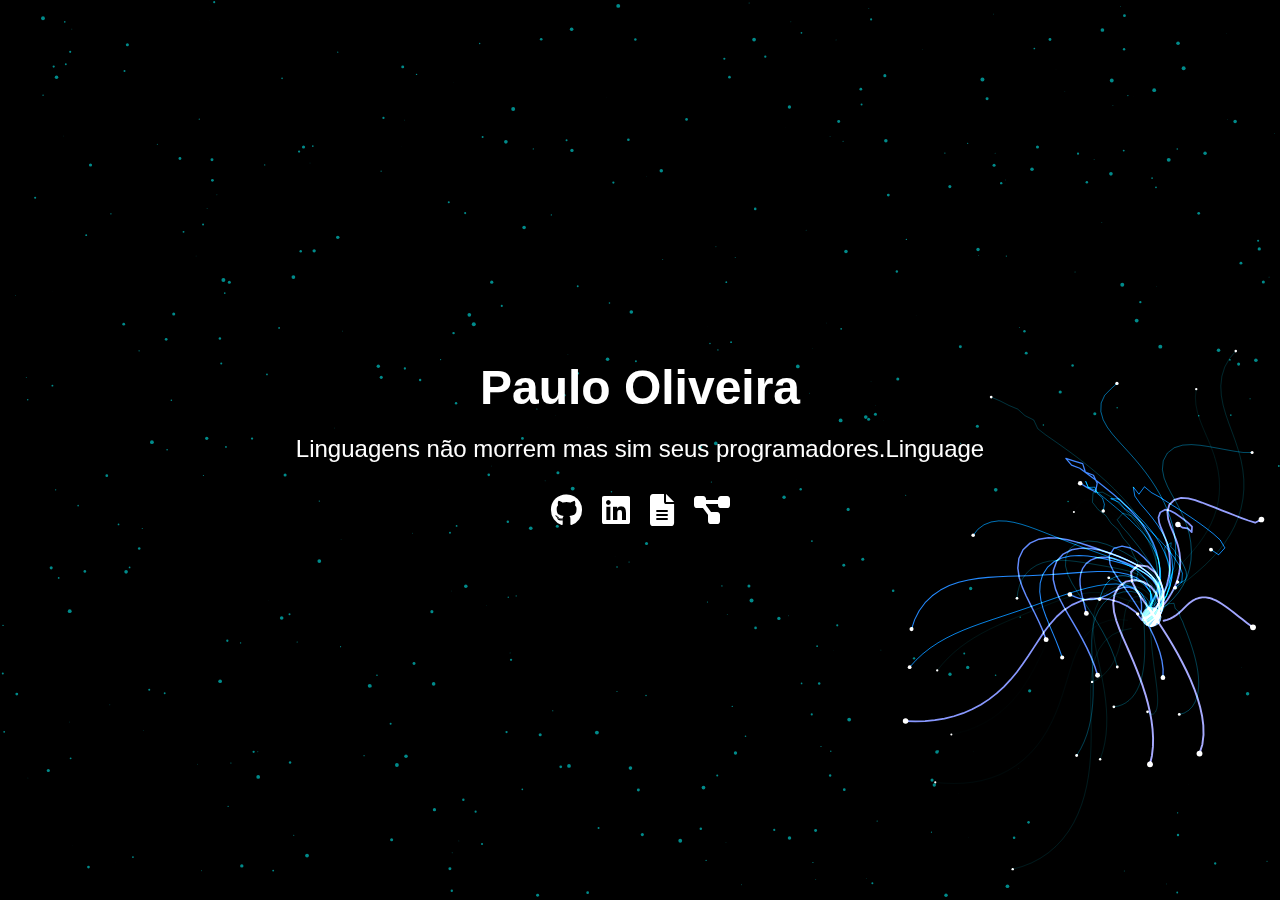
==== index.html @ b22b7f10 "new files" ====
<!DOCTYPE html>
<html lang="en" >
<head>
  <meta charset="UTF-8">
  <title>Portifolio</title>
      <link rel="stylesheet" href="https://cdnjs.cloudflare.com/ajax/libs/font-awesome/6.0.0-beta2/css/all.min.css">
  <link rel="stylesheet" href="./style.css">
</head>
<body>
  <canvas id="canvas">
  </canvas>
  <h1 id="nome">Paulo Oliveira</h1>
  <p id="frase">Linguagens não morrem mas sim seus programadores.</p>
  <div class="icon-buttons">
      <a href="https://github.com/esc4n0rx" target="_blank" class="icon-button" id="github">
          <i class="fab fa-github"></i>
      </a>
      <a href="https://www.linkedin.com/in/ppaulocunha/" target="_blank" class="icon-button" id="linkedin">
          <i class="fab fa-linkedin"></i>
      </a>
      <a href="URL_DO_SEU_CURRICULO" target="_blank" class="icon-button" id="curriculo">
          <i class="fas fa-file-alt"></i>
      </a>
      <a href="URL_DOS_SEUS_PROJETOS" target="_blank" class="icon-button" id="projetos">
          <i class="fas fa-project-diagram"></i>
      </a>
  </div>
  <script src="./script.js"></script>
</body>
</html>
---- style.css ----
body, 
  html {
    margin: 0px;
    padding: 0px;
    display: flex;
    background: black;
    flex-direction: column;
    align-items: center;
    justify-content: center;
    height: 100vh;
    font-family: 'Arial', sans-serif;
}

h1 {
    font-size: 3em;
    color: white;
    margin: 10px;
}

p {
    font-size: 1.5em;
    color: white;
    margin: 10px;
}

.icon-buttons {
    display: flex;
    gap: 20px;
    margin: 20px;
}

.icon-button {
    color: white;
    font-size: 2rem;
    transition: color 0.3s, transform 0.3s;
}

.icon-button:hover {
    color: #4CAF50;
    transform: scale(1.2);
}
canvas {
  position: absolute;
  top: 0;
  left: 0;
  z-index: 1;
}

h1, p, .icon-buttons {
  z-index: 2;
  position: relative;
}
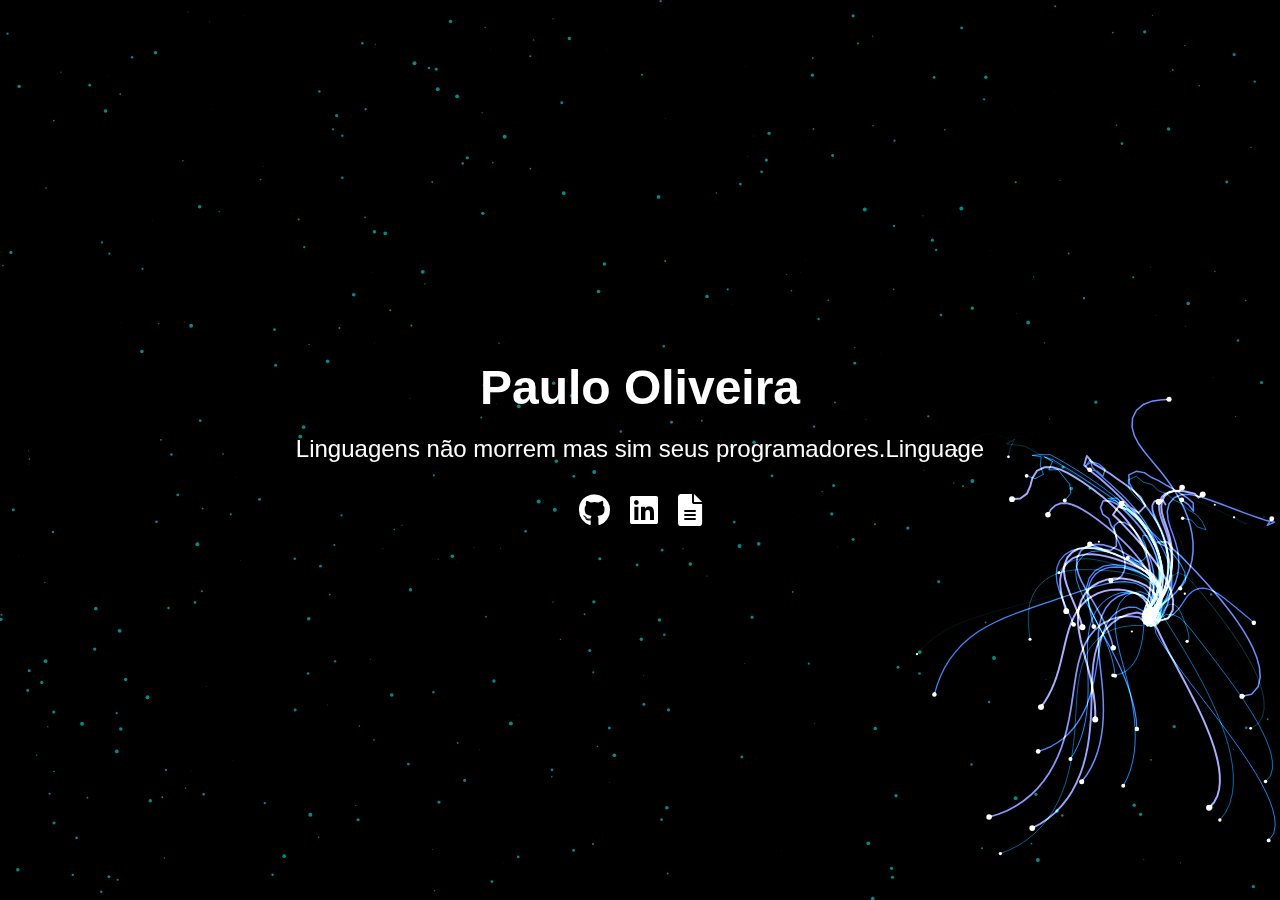
==== commit b7d77593: "att" ====
--- a/index.html
+++ b/index.html
@@ -18,11 +18,8 @@
       <a href="https://www.linkedin.com/in/ppaulocunha/" target="_blank" class="icon-button" id="linkedin">
           <i class="fab fa-linkedin"></i>
       </a>
-      <a href="URL_DO_SEU_CURRICULO" target="_blank" class="icon-button" id="curriculo">
+      <a href=./projects.html target="_blank" class="icon-button" id="curriculo">
           <i class="fas fa-file-alt"></i>
-      </a>
-      <a href="URL_DOS_SEUS_PROJETOS" target="_blank" class="icon-button" id="projetos">
-          <i class="fas fa-project-diagram"></i>
       </a>
   </div>
   <script src="./script.js"></script>
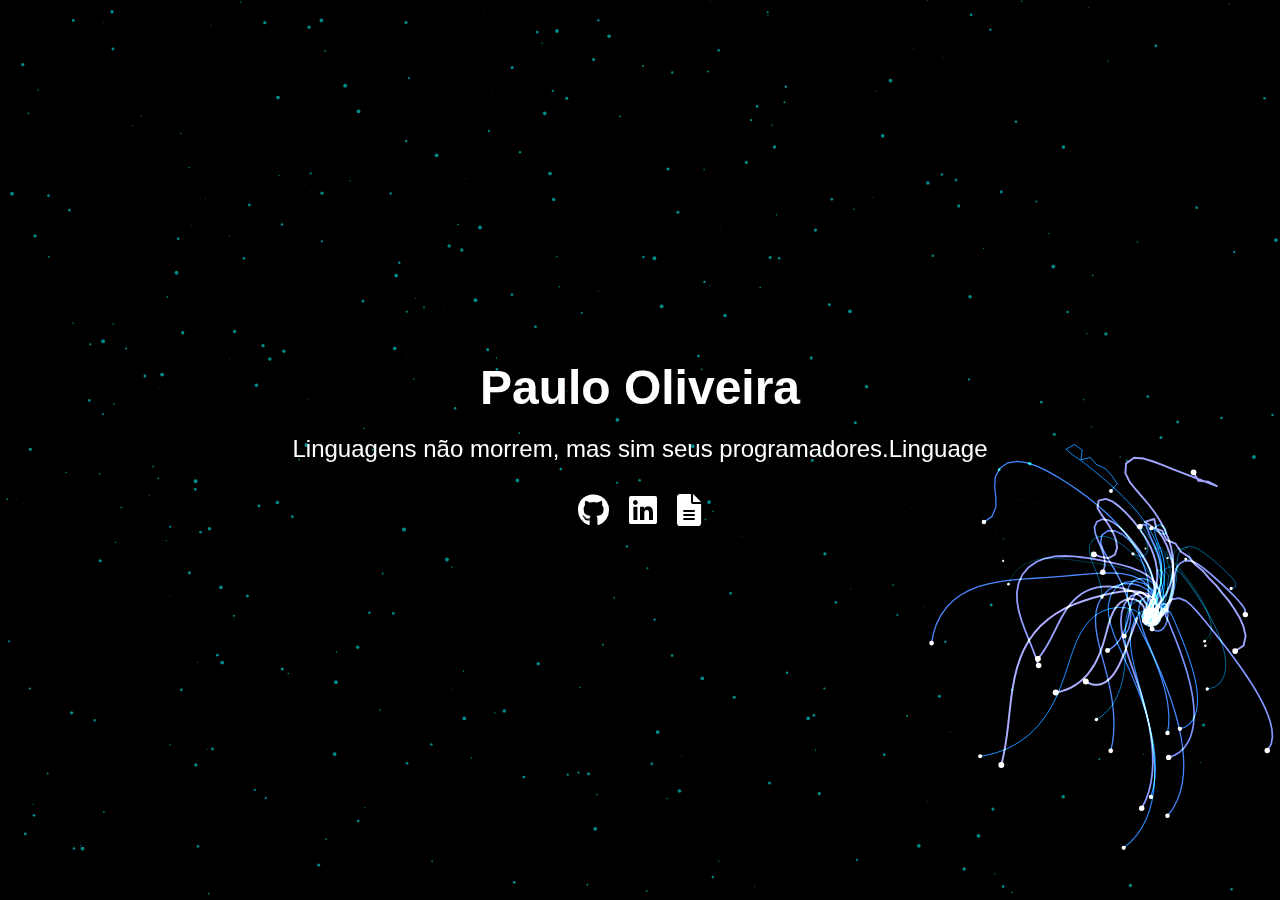
==== commit d5c46278: "att" ====
--- a/index.html
+++ b/index.html
@@ -10,7 +10,7 @@
   <canvas id="canvas">
   </canvas>
   <h1 id="nome">Paulo Oliveira</h1>
-  <p id="frase">Linguagens não morrem mas sim seus programadores.</p>
+  <p id="frase">Linguagens não morrem, mas sim seus programadores.</p>
   <div class="icon-buttons">
       <a href="https://github.com/esc4n0rx" target="_blank" class="icon-button" id="github">
           <i class="fab fa-github"></i>
